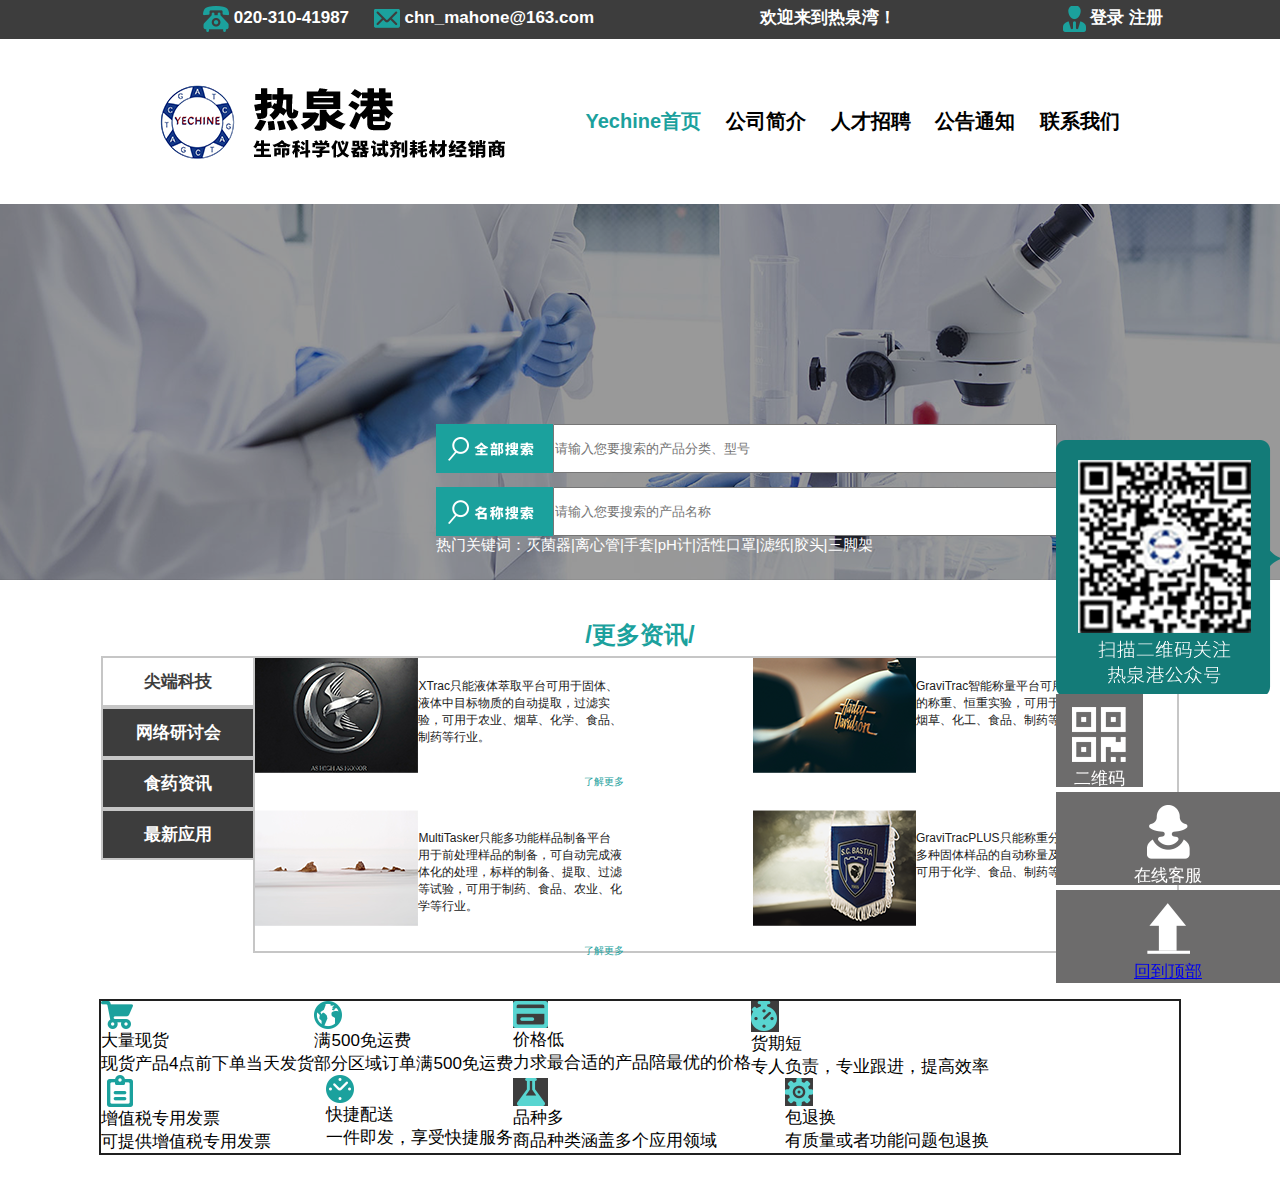
==== examine.html @ e6215abf "examine.html" ====
<!DOCTYPE html>
<html lang="en">
<head>
    <meta charset="UTF-8">
    <meta name="viewport" content="width=device-width, initial-scale=1.0">
    <meta http-equiv="X-UA-Compatible" content="ie=edge">
    <title>examine</title>
    <link rel="stylesheet" type="text/css" href="examine.css">
</head>
<body>
    <div class="rightside">
            <img src="images/bigcode.png" id="bigcode">
                <div class="code">
                    <img src="images/code.png" alt="code">
                    <p class="dis">
                        二维码
                    </p>
                </div>
                <div class="service">
                    <img src="images/service.png">
                    <p class="dis">
                        在线客服
                    </p>
                </div>
                <div class="btt">
                    <a href="#">
                        <img src="images/top.png">
                    </a>
                    <p class="dis">
                        <a href="#" id="back_to_top">回到顶部</a>
                    </p>
                </div>
    </div>
    <header>
        <nav id="nav-0">
            <div class="nav-1">
                <ul>
                    <li>
                    <img id="phone" src="images/phone.png" alt="phone" class="icon">
                    <b>020-310-41987</b>
                    <span class="line"></span>
                    </li>
                    <li> 
                    <img src="images/email.png" alt="email" class="icon">
                    <b>chn_mahone@163.com</b>
                    </li>
                </ul>
                <div class="center">
                    <b>欢迎来到热泉湾！</b>
                </div>
                <div class="loginbox">
                    <img src="images/user.png" alt="user">
                    <a href="#/login"><b>登录</b></a>
                    <a href="#register"><b>注册</b></a>
                </div>
            </div>
        </nav>
        <div class="tabbox">
            <div class="logobox">
                <img src="images/logo.png" alt="logo">
            </div>
            <div class="introduce">
                <nav>
                    <li class="nav_1 ">
                        <a href="#" id="selected"><b>Yechine首页</b></a>
                        <span class="line_2"></span>
                    </li>
                    <li class="nav_1">
                        <a href="#"><b>公司简介</b></a>
                        <span class="line_2"></span>
                    </li>
                    <li class="nav_1">
                        <a href="#"><b>人才招聘</b></a>
                        <span class="line_2"></span>
                    </li>
                    <li class="nav_1">
                        <a href="#"><b>公告通知</b></a>
                        <span class="line_2"></span>
                    </li>
                    <li class="nav_1">
                        <a href="#"><b>联系我们</b></a>
                    </li>
                </nav>
            </div>
        </div>
        <div class="searchbox"> 
            <form>
                <div class="flexbox">
                    <div class="box"></div>
                    <div class="search">
                        <div class="searchKey">
                            <img src="images/all_check.png">
                            <input type="text" placeholder="请输入您要搜索的产品分类、型号" class="searchInput">
                        </div>
                        <div class="line_3"></div>
                        <div class="searchKey">
                            <img src="images/name_check.png">
                            <input type="text" placeholder="请输入您要搜索的产品名称" class="searchInput">
                        </div>
                        <ul class="hot searchKey">
                        
                                热门关键词：
                        
                            <li>
                                灭菌器|
                            </li>
                            <li>
                                离心管|
                            </li>
                            <li>
                                手套|
                            </li>
                            <li>
                                pH计|
                            </li>
                            <li>
                                活性口罩|
                            </li>
                            <li>
                                滤纸|
                            </li>
                            <li>
                                胶头|
                            </li>
                            <li>
                                三脚架
                            </li>
                        </ul>
                    </div>
                </div>
            </form>
        </div>
    </header>
    <div class="mI">
        <p class="more">
            <strong>/更多资讯/</strong>
        </p>
        <div class="morebox">
            <ul class="tab">
                <li class="block activeTab">
                    <b>尖端科技</b>
                </li>
                <li class="block">
                    <b>网络研讨会</b>
                </li>
                <li class="block">
                    <b>食药资讯</b>
                </li>
                <li class="block">
                    <b>最新应用</b>
                </li>
            </ul>
            <div class="information"><!--包括4个元素的flex-->
                <div class="row"> <!--包括一行-->
                    <div class="item"> <!--用flex套住图片和内容-->
                        <div class="photo">
                            <img src="images/一轮考核_34.png">
                        </div>
                        <div class="content">
                            <p class="content_1">
                                XTrac只能液体萃取平台可用于固体、<br>
                                液体中目标物质的自动提取，过滤实<br>
                                验，可用于农业、烟草、化学、食品、<br>
                                制药等行业。
                            </p>
                            <div class="learnmore">
                                <a href="#" class="learnmore">了解更多</a>
                            </div>
                        </div>
                    </div>
                    <div class="item">
                        <div class="photo">
                            <img src="images/一轮考核_36.png">
                        </div>
                        <div class="content">
                            <p class="content_1">
                                GraviTrac智能称量平台可用于大批量<br>
                                的称重、恒重实验，可用于制药、农业、<br>
                                烟草、化工、食品、制药等行业。          
                             </p>
                            <div class="learnmore">
                                <a href="#" class="learnmore">了解更多</a>
                            </div>
                    </div>
                </div>
                </div>
                <div class="row">
                    <div class="item">
                        <div class="photo">
                            <img src="images/一轮考核_42.png">
                        </div>
                        <div class="content">
                            <p class="content_1">
                                MultiTasker只能多功能样品制备平台<br>
                                用于前处理样品的制备，可自动完成液<br>
                                体化的处理，标样的制备、提取、过滤<br>
                                等试验，可用于制药、食品、农业、化<br>
                                学等行业。
                            </p>
                            <div class="learnmore">
                                <a href="#" class="learnmore">了解更多</a>
                            </div>
                        </div>
                    </div>
                    <div class="item">
                        <div class="photo">
                            <img src="images/一轮考核_43.png">
                        </div>
                        <div class="content">
                            <div class="content_1">
                                GraviTracPLUS只能称重分装平台用于<br>
                                多种固体样品的自动称量及分装，混合<br>
                                可用于化学、食品、制药等行业。
                            </div>
                            <div  class="learnmore">
                                <a href="#" class="learnmore">了解更多</a>
                            </div>
                        </div>
                    </div>
                </div>
            </div>
        </div>
    </div>
    <footer>
        <div class="des">
            <div class="white">
                <div class="row">
                    <div class="item_1">
                        <div class="picture_white">
                            <img src="images/shop.png">
                        </div>
                        <div class="content_3">
                            <p class="big">
                                大量现货
                            </p>
                            <p class="small">
                                现货产品4点前下单当天发货
                            </p>
                        </div>
                    </div>
                    <div class="item_1">
                        <div class="picture_white">
                            <img src="images/free.png">
                        </div>
                        <div class="content_3">
                            <p class="big">
                                满500免运费
                            </p>
                            <p class="small">
                                部分区域订单满500免运费
                            </p>
                        </div>
                    </div>
                </div>
                <div class="row">   
                    <div class="item_1">
                        <div class="picture_white">
                            <img src="images/bill.png">
                        </div>
                        <div class="content_3">
                            <p class="big">
                                增值税专用发票
                            </p>
                            <p class="small">
                                可提供增值税专用发票
                            </p>
                        </div>
                    </div>
                    <div class="item_1">
                        <div class="picture_white">
                            <img src="images/time.png">
                        </div>
                        <div class="content_3">
                            <p class="big">
                                快捷配送
                            </p>
                            <p class="small">
                                一件即发，享受快捷服务
                            </p>
                        </div>
                    </div>
                </div>
            </div>
            <div class="black">
                <div class="row">
                    <div class="item_1">
                        <div class="picture_black">
                            <img src="images/low_price.png">
                        </div>
                        <div class="content_3">
                            <p class="big">
                                价格低
                            </p>
                            <p class="small">
                                力求最合适的产品陪最优的价格
                            </p>
                        </div>
                    </div>
                    <div class="item_1">      
                        <div class="picture_black">
                            <img src="images/quick.png">
                        </div>
                        <div class="content_3">
                            <p class="big">
                                货期短
                            </p>
                            <p class="small">
                                专人负责，专业跟进，提高效率
                            </p>
                        </div>
                    </div>
                </div>
                <div class="row">    
                    <div class="item_1">
                            <div class="picture_black">
                                <img src="images/var.png">
                            </div>
                            <div class="content_3">
                                <p class="big">
                                    品种多
                                </p>
                                <p class="small">
                                    商品种类涵盖多个应用领域
                                </p>
                            </div>
                    </div>
                    <div class="item_1">
                            <div class="picture_black">
                                <img src="images/return.png">
                            </div>
                            <div class="content_3">
                                <p class="big">
                                    包退换
                                </p>
                                <p class="small">
                                    有质量或者功能问题包退换
                                </p>
                            </div>
                    </div>
                </div>
            </div>
        </div>
    </footer>
</body>
</html>
---- examine.css ----
* {
    margin: 0;
    padding: 0;
}
body {
    font: 17px"黑体", "Arial Narrow", HELVETICA;
}
a#selected {
    color: #1ba19d;
}
img {
    vertical-align: middle;
    border: 0;
}
nav#nav-0 {
    width: 1366px;
    line-height: 35px;
    color: white;
    background-color: #3d3d3d;
    height: 39px;
    margin: auto;
}
.nav-1 {
    width: 75vw;
    margin: 0 auto;
    display: flex;
    justify-content: space-between;
}
li {
    display: inline;
}
nav a {
    color: white;
    text-decoration: none;
}
.nav_1 a {
    color:black;
    font-size: 20px;
    letter-spacing: 0px;
}
.icon {
    display: inline-block;
}
.line {
    margin: 0 10px;
}
.line_2 {
    margin: 0 10px;
}
.line_3 {
    padding: 7px 0;
}
.tabbox {
    height: 115px;
    display: flex;
    align-items: center;
    justify-content: space-between;
    width: 75vw;
    margin: 25px auto;
}
.searchbox {
    background: url('images/picture.png') no-repeat center;
    height: 376px;
}
form {
    margin: 0;
    padding: 0;
}
.flexbox{
    display: flex;
}
.box{
    padding: 0 218px;
}
.search {
    padding-top: 220px;
}
.searchKey {
    display: flex;
    justify-content: left;
}
.searchInput {
    width: 500px;
    height: 45px;
}
.hot {
    color: white;
    font-size: 15px;
    font-weight: lighter;
}
.rightside {
    position: fixed;
    top: 440px;
    right: 0;
    z-index: 200;
}
.dis {
    margin: 5px;
    color: white;
}
.code {
    text-align: center;
    width: 87px;
    height: 80px;
    padding-top: 13px; 
    background-color: #6d6c6c;
}
.service {
    text-align: center;
    background-color: #6d6c6c;
    margin-top: 5px;
    padding-top: 13px;
    height: 80px;
}
.btt{
    text-align: center;
    background-color: #6d6c6c;
    margin-top: 5px;
    padding-top: 13px;
    height: 80px;
}
.mI{
    margin: 39px auto;
}
.more{
    color: #1ba19d;
    font-size: 24px;
    margin-bottom: 5px;
    text-align: center;
}
.morebox{
    display: flex;
    width: 1078px;
    margin:0 auto;
}
.tab{
    width: 153px;
    margin: 0px;
    padding: 0px;
    text-align: center;
    line-height: 47px;
}
.block{
    height: 47px;
    display: block;
    border: 2px solid #c6c6c6;
    border-right: 1px;
    background-color: #3d3d3d;
    color: white;
}
li.activeTab{
    color: #3d3d3d;
    background-color: #fff;
}
.information{
    border: 2px solid #c6c6c6;
    height: 293px;
    width: 925px;
    display: flex;
    flex-wrap: wrap;
    align-content: space-between;
}
.row{
    flex-basis: 100%;
    display: flex;
    justify-content: space-between;
}
.item{
    display: flex;
}
.content{
    margin: 20px 42px 20px 0px;

}
.picture{
    margin: 12px 10px 12px 37px;
}
.content_1{
    font-size: 12px;
    width: 219px;
    color: #202020;
}
a.learnmore{
    font-size: 10px;
    text-decoration: none;
    color: #1ba19d;
    position: relative;
    right: 0;
    bottom: 0;
}
div.learnmore{
    margin: 24px 0px 0px 166px; /*左边距应是685-509=176px，但与设计图看起来不相符，稍微修改*/
}
footer{
    width: 1078px;
    margin: 46px auto;
    border: #202020 2px solid
}
.des{
    display: flex;
}
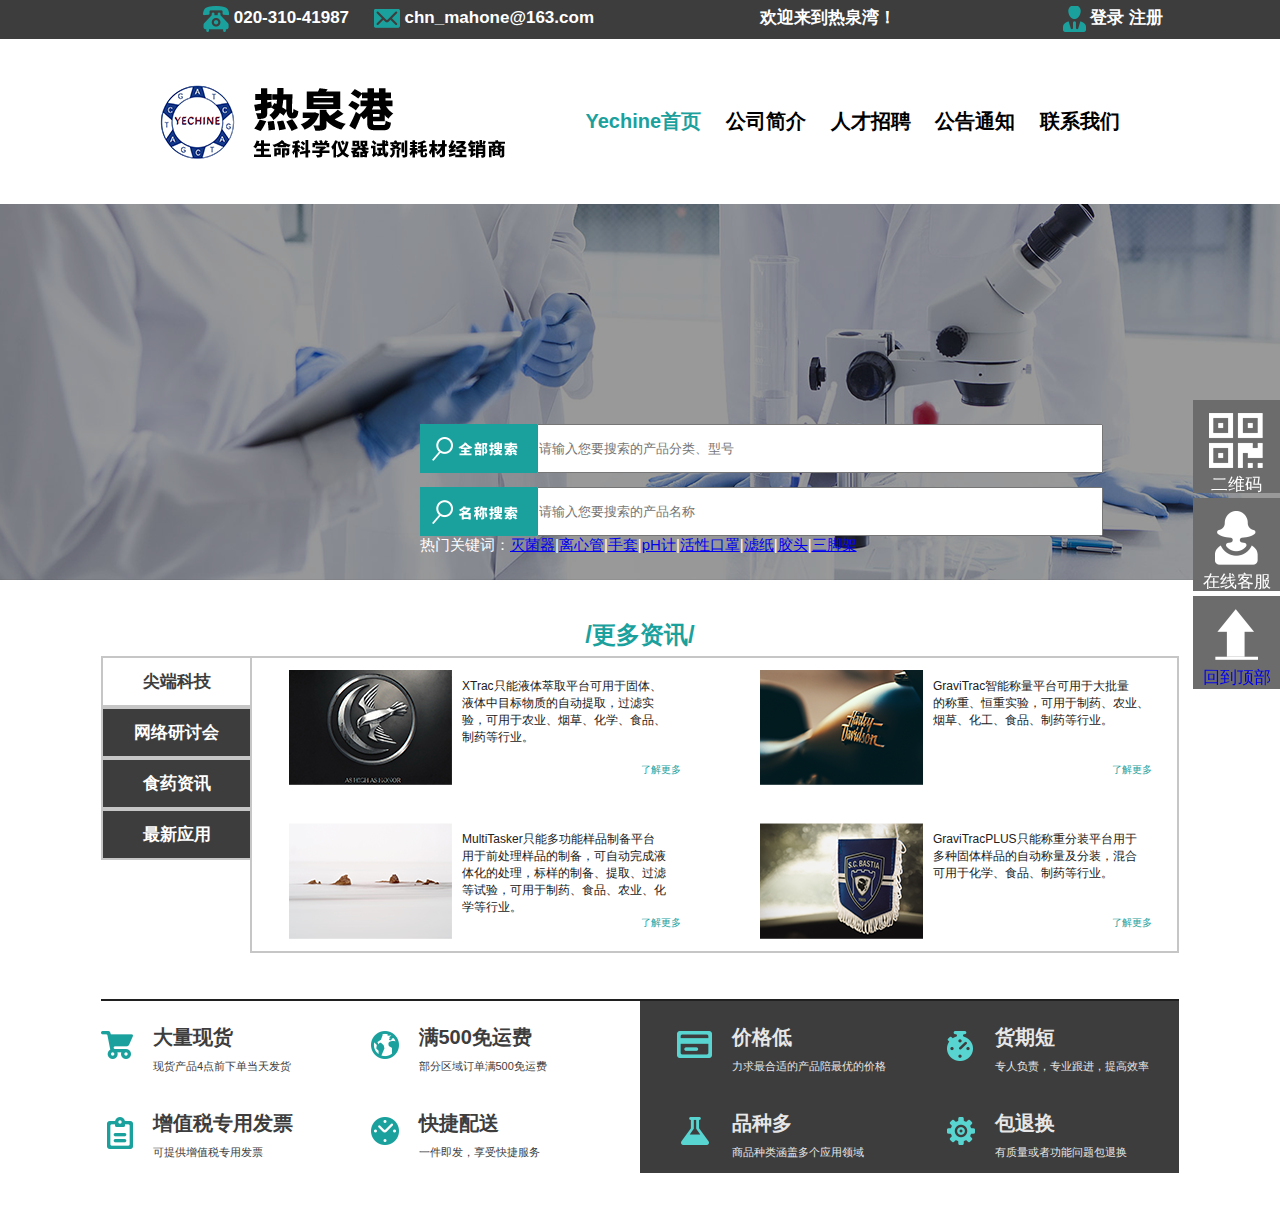
==== commit 3e8f7519: "examine.html" ====
--- a/examine.html
+++ b/examine.html
@@ -9,27 +9,29 @@
 </head>
 <body>
     <div class="rightside">
-            <img src="images/bigcode.png" id="bigcode">
-                <div class="code">
+            <div class="code">
+                <span class="thecode">
                     <img src="images/code.png" alt="code">
-                    <p class="dis">
-                        二维码
-                    </p>
-                </div>
-                <div class="service">
-                    <img src="images/service.png">
-                    <p class="dis">
-                        在线客服
-                    </p>
-                </div>
-                <div class="btt">
-                    <a href="#">
-                        <img src="images/top.png">
-                    </a>
-                    <p class="dis">
-                        <a href="#" id="back_to_top">回到顶部</a>
-                    </p>
-                </div>
+                    <img src="images/bigcode.png" id="bigcode">
+                </span>
+                <p class="dis">
+                    二维码
+                </p>
+            </div>
+            <div class="service">
+                <img src="images/service.png">
+                <p class="dis">
+                    在线客服
+                </p>
+            </div>
+            <div class="btt">
+                <a href="#">
+                    <img src="images/top.png">
+                </a>
+                <p class="dis">
+                    <a href="#" id="back_to_top">回到顶部</a>
+                </p>
+            </div>
     </div>
     <header>
         <nav id="nav-0">
@@ -101,29 +103,36 @@
                         
                                 热门关键词：
                         
-                            <li>
-                                灭菌器|
-                            </li>
-                            <li>
-                                离心管|
-                            </li>
-                            <li>
-                                手套|
-                            </li>
-                            <li>
-                                pH计|
-                            </li>
-                            <li>
-                                活性口罩|
-                            </li>
-                            <li>
-                                滤纸|
-                            </li>
-                            <li>
-                                胶头|
-                            </li>
-                            <li>
-                                三脚架
+                            <li class="key">
+                                <a href="#">灭菌器</a>
+                            </li>
+                            <span>|</span>
+                            <li class="key">
+                                <a href="#">离心管</a>
+                            </li>
+                            <span>|</span>
+                            <li class="key"> 
+                                <a href="#">手套</a>
+                            </li>
+                            <span>|</span>
+                            <li class="key">
+                                <a href="#">pH计</a>
+                            </li>
+                            <span>|</span>
+                            <li class="key">
+                                <a href="#">活性口罩</a>
+                            </li>
+                            <span>|</span>
+                            <li class="key">
+                                <a href="#">滤纸</a>
+                            </li>
+                            <span>|</span>
+                            <li class="key">
+                                <a href="#">胶头</a>
+                            </li>
+                            <span>|</span>
+                            <li class="key">
+                                <a href="#">三脚架</a>
                             </li>
                         </ul>
                     </div>
--- a/examine.css
+++ b/examine.css
@@ -70,7 +70,7 @@
     display: flex;
 }
 .box{
-    padding: 0 218px;
+    padding: 0 210px;
 }
 .search {
     padding-top: 220px;
@@ -80,7 +80,7 @@
     justify-content: left;
 }
 .searchInput {
-    width: 500px;
+    width: 562px;
     height: 45px;
 }
 .hot {
@@ -90,9 +90,12 @@
 }
 .rightside {
     position: fixed;
-    top: 440px;
+    top: 400px;
     right: 0;
     z-index: 200;
+}
+img#bigcode{
+    display: none;
 }
 .dis {
     margin: 5px;
@@ -118,6 +121,12 @@
     margin-top: 5px;
     padding-top: 13px;
     height: 80px;
+}
+a#back_to_top{
+    text-decoration: none;
+}
+a:visited#back_to_top{
+    color: white;
 }
 .mI{
     margin: 39px auto;
@@ -160,8 +169,7 @@
     flex-wrap: wrap;
     align-content: space-between;
 }
-.row{
-    flex-basis: 100%;
+.row{    
     display: flex;
     justify-content: space-between;
 }
@@ -170,9 +178,10 @@
 }
 .content{
     margin: 20px 42px 20px 0px;
-
-}
-.picture{
+    height: 100px;
+    position: relative;
+}
+.photo{
     margin: 12px 10px 12px 37px;
 }
 .content_1{
@@ -184,18 +193,59 @@
     font-size: 10px;
     text-decoration: none;
     color: #1ba19d;
-    position: relative;
+} 
+div.learnmore{
+    position: absolute;
     right: 0;
     bottom: 0;
-}
-div.learnmore{
-    margin: 24px 0px 0px 166px; /*左边距应是685-509=176px，但与设计图看起来不相符，稍微修改*/
 }
 footer{
     width: 1078px;
     margin: 46px auto;
-    border: #202020 2px solid
+    border-top: #202020 2px solid
 }
 .des{
     display: flex;
+}
+.white{
+    display: flex;
+    flex-wrap: wrap;
+    justify-content: space-between;
+    height: 172px;
+    width: 539px;
+    color: #3d3d3d
+}
+.content_3{
+    margin-left: 20px;
+}
+.black{
+    display: flex;
+    flex-wrap: wrap;
+    justify-content: space-between;
+    background-color: #3d3d3d;
+    color: #e7e7e7;
+    height: 172px;
+    width: 539px;
+}
+
+.item_1{
+    display: flex;
+    width: 269.5px;
+}
+.picture_white{
+    margin-top: 30px;
+}
+.picture_black{
+    margin-top: 30px;
+    margin-left: 37px;
+}
+.big{
+    font-size: 20px;
+    font-weight: bolder;
+    margin-top: 23px;
+}
+.small{
+    font-size: 11px;
+    font-weight: lighter;
+    margin-top: 8px;
 }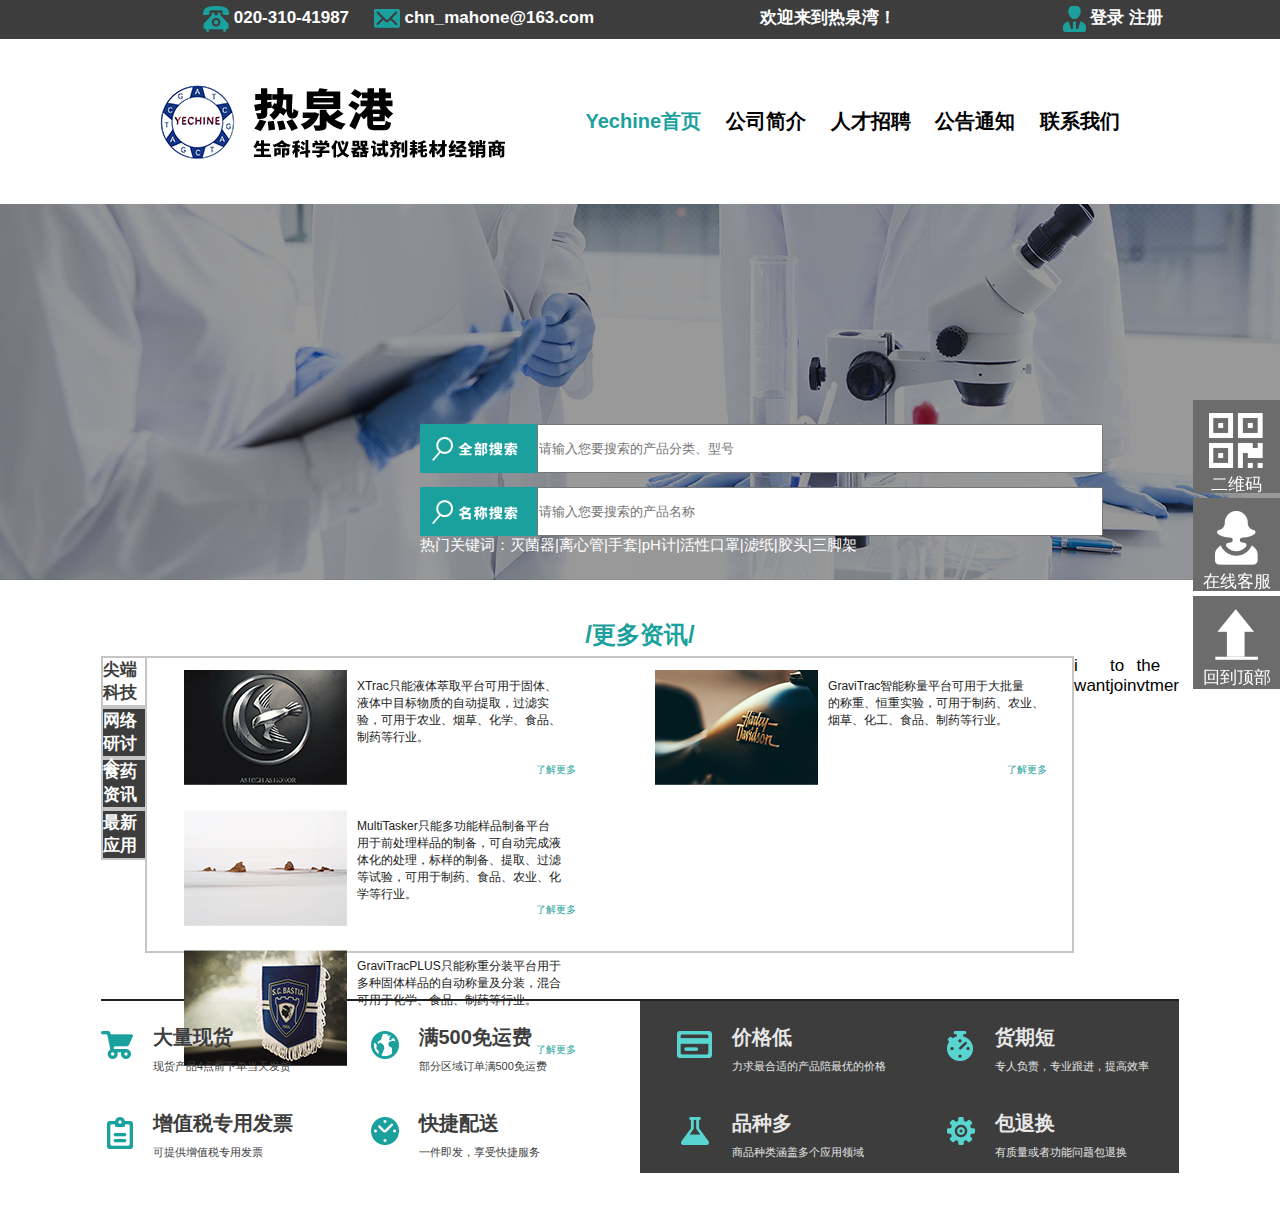
==== commit e3f2f959: "examine.html" ====
--- a/examine.html
+++ b/examine.html
@@ -145,7 +145,7 @@
             <strong>/更多资讯/</strong>
         </p>
         <div class="morebox">
-            <ul class="tab">
+            <ul id="tab">
                 <li class="block activeTab">
                     <b>尖端科技</b>
                 </li>
@@ -159,7 +159,7 @@
                     <b>最新应用</b>
                 </li>
             </ul>
-            <div class="information"><!--包括4个元素的flex-->
+            <div class="information active change"><!--包括4个元素的flex-->
                 <div class="row"> <!--包括一行-->
                     <div class="item"> <!--用flex套住图片和内容-->
                         <div class="photo">
@@ -193,7 +193,7 @@
                     </div>
                 </div>
                 </div>
-                <div class="row">
+                <div class="row_2">
                     <div class="item">
                         <div class="photo">
                             <img src="images/一轮考核_42.png">
@@ -228,6 +228,21 @@
                     </div>
                 </div>
             </div>
+            <div class="change">
+                <p>
+                     i want
+                </p>
+            </div>
+            <div class="change">
+                <p>
+                    to join
+                </p>
+            </div>
+            <div class="change">
+                <p>
+                    the vtmer
+                </p>
+            </div>
         </div>
     </div>
     <footer>
@@ -350,5 +365,6 @@
             </div>
         </div>
     </footer>
+    <script type="text/javascript" src="examine.js"></script>
 </body>
 </html>--- a/examine.css
+++ b/examine.css
@@ -38,6 +38,9 @@
     font-size: 20px;
     letter-spacing: 0px;
 }
+.nav_1:hover a{
+    color: #8dd0ce;
+}
 .icon {
     display: inline-block;
 }
@@ -88,14 +91,27 @@
     font-size: 15px;
     font-weight: lighter;
 }
+.key a{
+    text-decoration: none;
+    color: white;
+}
+.key:hover a{
+    color: #8dd0ce;
+}
 .rightside {
     position: fixed;
-    top: 400px;
+    top: 400px;  /*设计稿中为440px，但是特别影响美观，擅自修改*/
     right: 0;
     z-index: 200;
 }
-img#bigcode{
+#bigcode{
     display: none;
+}
+.thecode:hover #bigcode{
+    display: block; /*光标已到二维码是可以显示*/
+    position: fixed;
+    top: 338px;  /*相对于右栏要高62px*/
+    right: 87px; /*右边栏righyside的宽度为87px*/
 }
 .dis {
     margin: 5px;
@@ -124,6 +140,7 @@
 }
 a#back_to_top{
     text-decoration: none;
+    color: white;
 }
 a:visited#back_to_top{
     color: white;
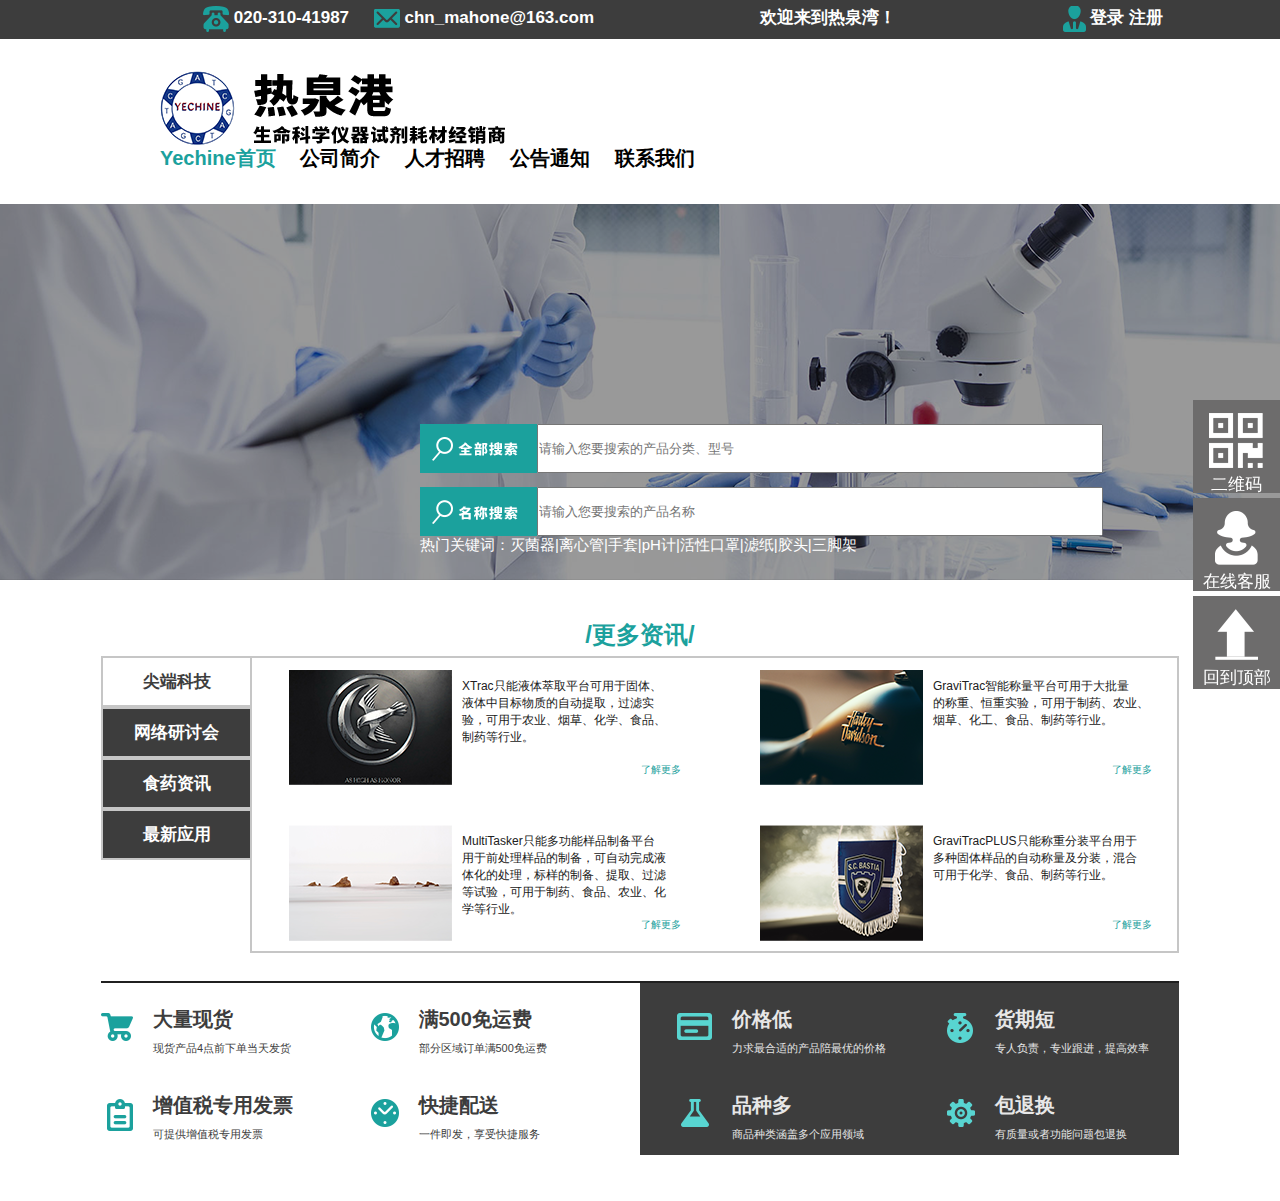
==== commit b425fa67: "examine.html" ====
--- a/examine.html
+++ b/examine.html
@@ -58,31 +58,33 @@
             </div>
         </nav>
         <div class="tabbox">
-            <div class="logobox">
-                <img src="images/logo.png" alt="logo">
-            </div>
-            <div class="introduce">
-                <nav>
-                    <li class="nav_1 ">
-                        <a href="#" id="selected"><b>Yechine首页</b></a>
-                        <span class="line_2"></span>
-                    </li>
-                    <li class="nav_1">
-                        <a href="#"><b>公司简介</b></a>
-                        <span class="line_2"></span>
-                    </li>
-                    <li class="nav_1">
-                        <a href="#"><b>人才招聘</b></a>
-                        <span class="line_2"></span>
-                    </li>
-                    <li class="nav_1">
-                        <a href="#"><b>公告通知</b></a>
-                        <span class="line_2"></span>
-                    </li>
-                    <li class="nav_1">
-                        <a href="#"><b>联系我们</b></a>
-                    </li>
-                </nav>
+            <div class="includetabbox">
+                <div class="logobox">
+                    <img src="images/logo.png" alt="logo">
+                </div>
+                <div class="introduce">
+                    <nav>
+                        <li class="nav_1 ">
+                            <a href="#" id="selected"><b>Yechine首页</b></a>
+                            <span class="line_2"></span>
+                        </li>
+                        <li class="nav_1">
+                            <a href="#"><b>公司简介</b></a>
+                            <span class="line_2"></span>
+                        </li>
+                        <li class="nav_1">
+                            <a href="#"><b>人才招聘</b></a>
+                            <span class="line_2"></span>
+                        </li>
+                        <li class="nav_1">
+                            <a href="#"><b>公告通知</b></a>
+                            <span class="line_2"></span>
+                        </li>
+                        <li class="nav_1">
+                            <a href="#"><b>联系我们</b></a>
+                        </li>
+                    </nav>
+                </div>
             </div>
         </div>
         <div class="searchbox"> 
--- a/examine.css
+++ b/examine.css
@@ -157,14 +157,18 @@
 .morebox{
     display: flex;
     width: 1078px;
+    height: 279px;
     margin:0 auto;
 }
-.tab{
+#tab{
     width: 153px;
     margin: 0px;
     padding: 0px;
     text-align: center;
     line-height: 47px;
+}
+.morebox #tab li{
+    cursor: pointer;
 }
 .block{
     height: 47px;
@@ -182,24 +186,33 @@
     border: 2px solid #c6c6c6;
     height: 293px;
     width: 925px;
-    display: flex;
-    flex-wrap: wrap;
-    align-content: space-between;
+}
+.change{   
+    display: none;
+    border: 2px solid #c6c6c6;
+    height: 293px;
+    width: 925px;
+}
+.active{
+    display: block;
 }
 .row{    
     display: flex;
-    justify-content: space-between;
+}
+.row_2{
+    display: flex;
+    margin-top: 27px;
 }
 .item{
     display: flex;
 }
 .content{
-    margin: 20px 42px 20px 0px;
+    margin: 20px 42px 8px 0px;
     height: 100px;
     position: relative;
 }
 .photo{
-    margin: 12px 10px 12px 37px;
+    margin: 12px 10px 0px 37px;
 }
 .content_1{
     font-size: 12px;
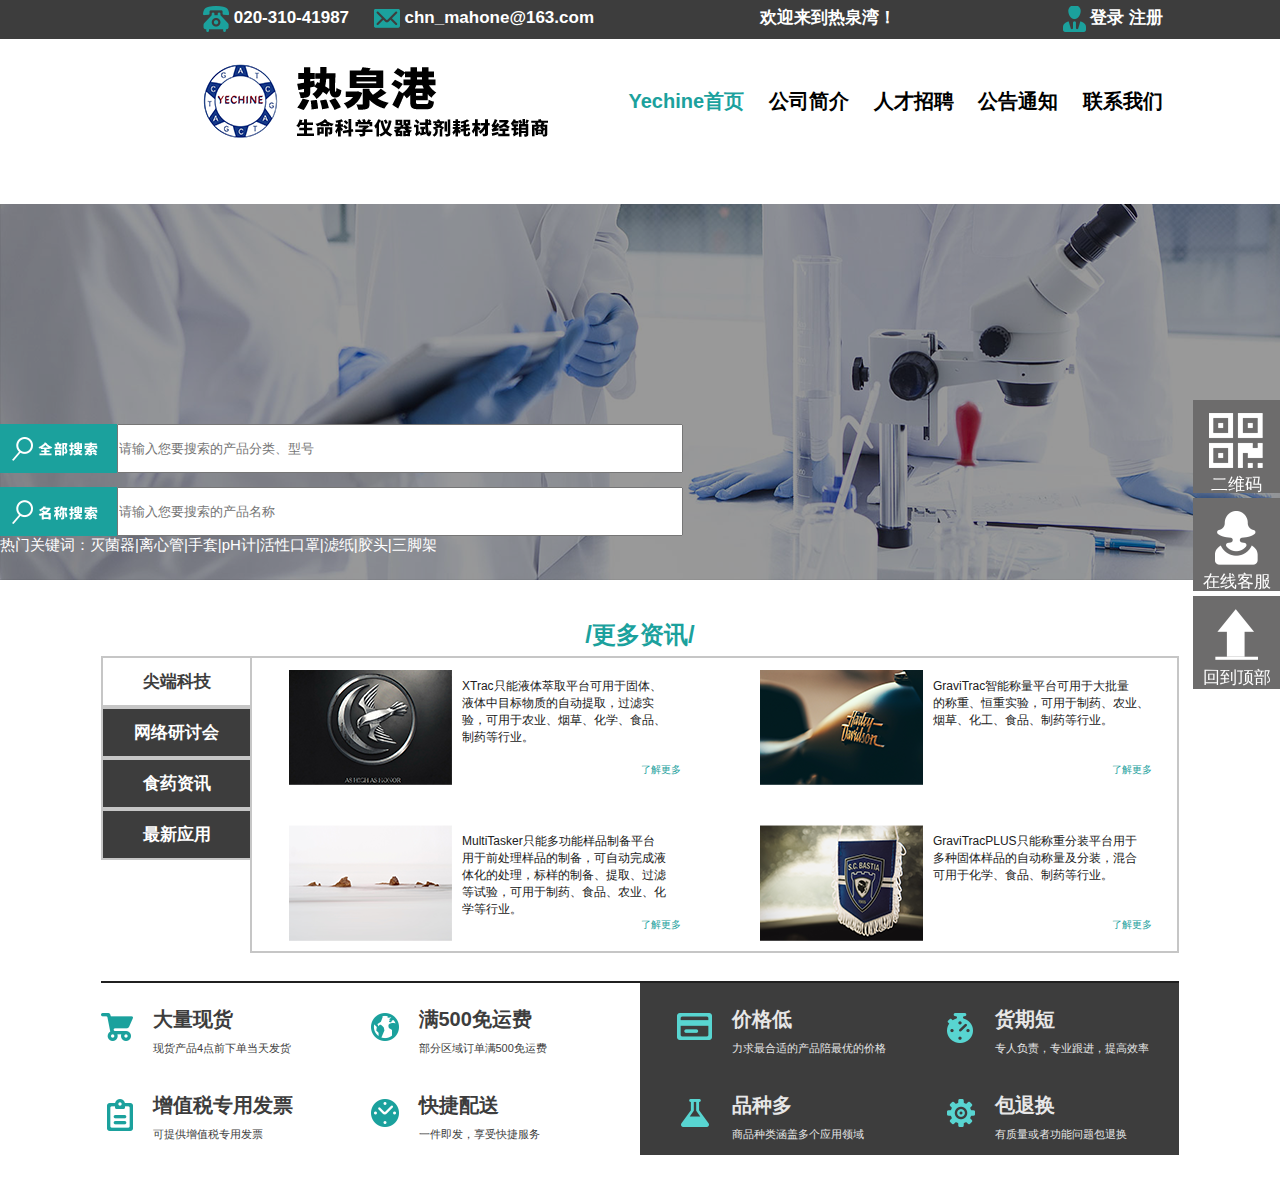
==== commit 09b6b6b4: "examine.html" ====
--- a/examine.html
+++ b/examine.html
@@ -90,7 +90,6 @@
         <div class="searchbox"> 
             <form>
                 <div class="flexbox">
-                    <div class="box"></div>
                     <div class="search">
                         <div class="searchKey">
                             <img src="images/all_check.png">
--- a/examine.css
+++ b/examine.css
@@ -55,15 +55,20 @@
 }
 .tabbox {
     height: 115px;
+    width: 1366px;
+    margin: 25px auto;
+}
+.includetabbox{
+    width: 75vw;
+    margin: 0 auto;
     display: flex;
     align-items: center;
     justify-content: space-between;
-    width: 75vw;
-    margin: 25px auto;
 }
 .searchbox {
     background: url('images/picture.png') no-repeat center;
     height: 376px;
+    min-width: 1366px;
 }
 form {
     margin: 0;
@@ -151,7 +156,7 @@
 .more{
     color: #1ba19d;
     font-size: 24px;
-    margin-bottom: 5px;
+    margin:0 auto 5px auto;
     text-align: center;
 }
 .morebox{
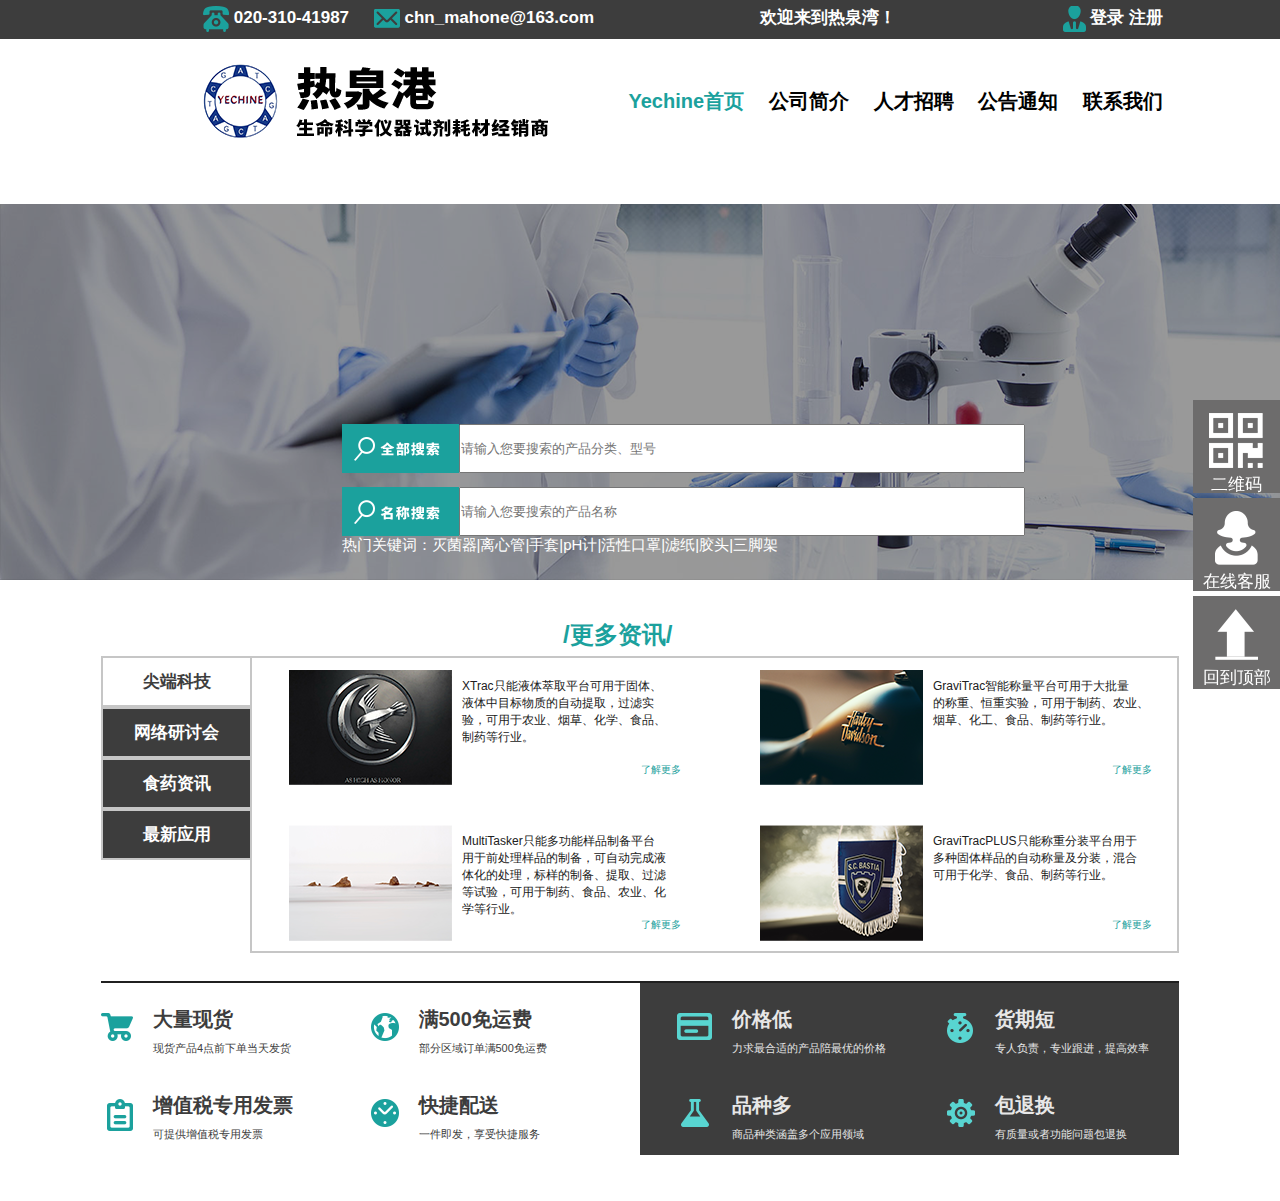
==== commit 628555c8: "examine.html" ====
--- a/examine.html
+++ b/examine.html
@@ -36,7 +36,7 @@
     <header>
         <nav id="nav-0">
             <div class="nav-1">
-                <ul>
+                <ul id="first">
                     <li>
                     <img id="phone" src="images/phone.png" alt="phone" class="icon">
                     <b>020-310-41987</b>
@@ -62,8 +62,8 @@
                 <div class="logobox">
                     <img src="images/logo.png" alt="logo">
                 </div>
-                <div class="introduce">
-                    <nav>
+                <div>
+                    <nav id="introduce">
                         <li class="nav_1 ">
                             <a href="#" id="selected"><b>Yechine首页</b></a>
                             <span class="line_2"></span>
--- a/examine.css
+++ b/examine.css
@@ -69,6 +69,8 @@
     background: url('images/picture.png') no-repeat center;
     height: 376px;
     min-width: 1366px;
+    display: flex;
+    justify-content: center;
 }
 form {
     margin: 0;
@@ -152,12 +154,16 @@
 }
 .mI{
     margin: 39px auto;
+    display: flex;
+    justify-content: center;
+    flex-wrap: wrap;
+    width: 1078px;
 }
 .more{
     color: #1ba19d;
     font-size: 24px;
-    margin:0 auto 5px auto;
-    text-align: center;
+    margin-bottom: 5px;
+    width: 154px;
 }
 .morebox{
     display: flex;
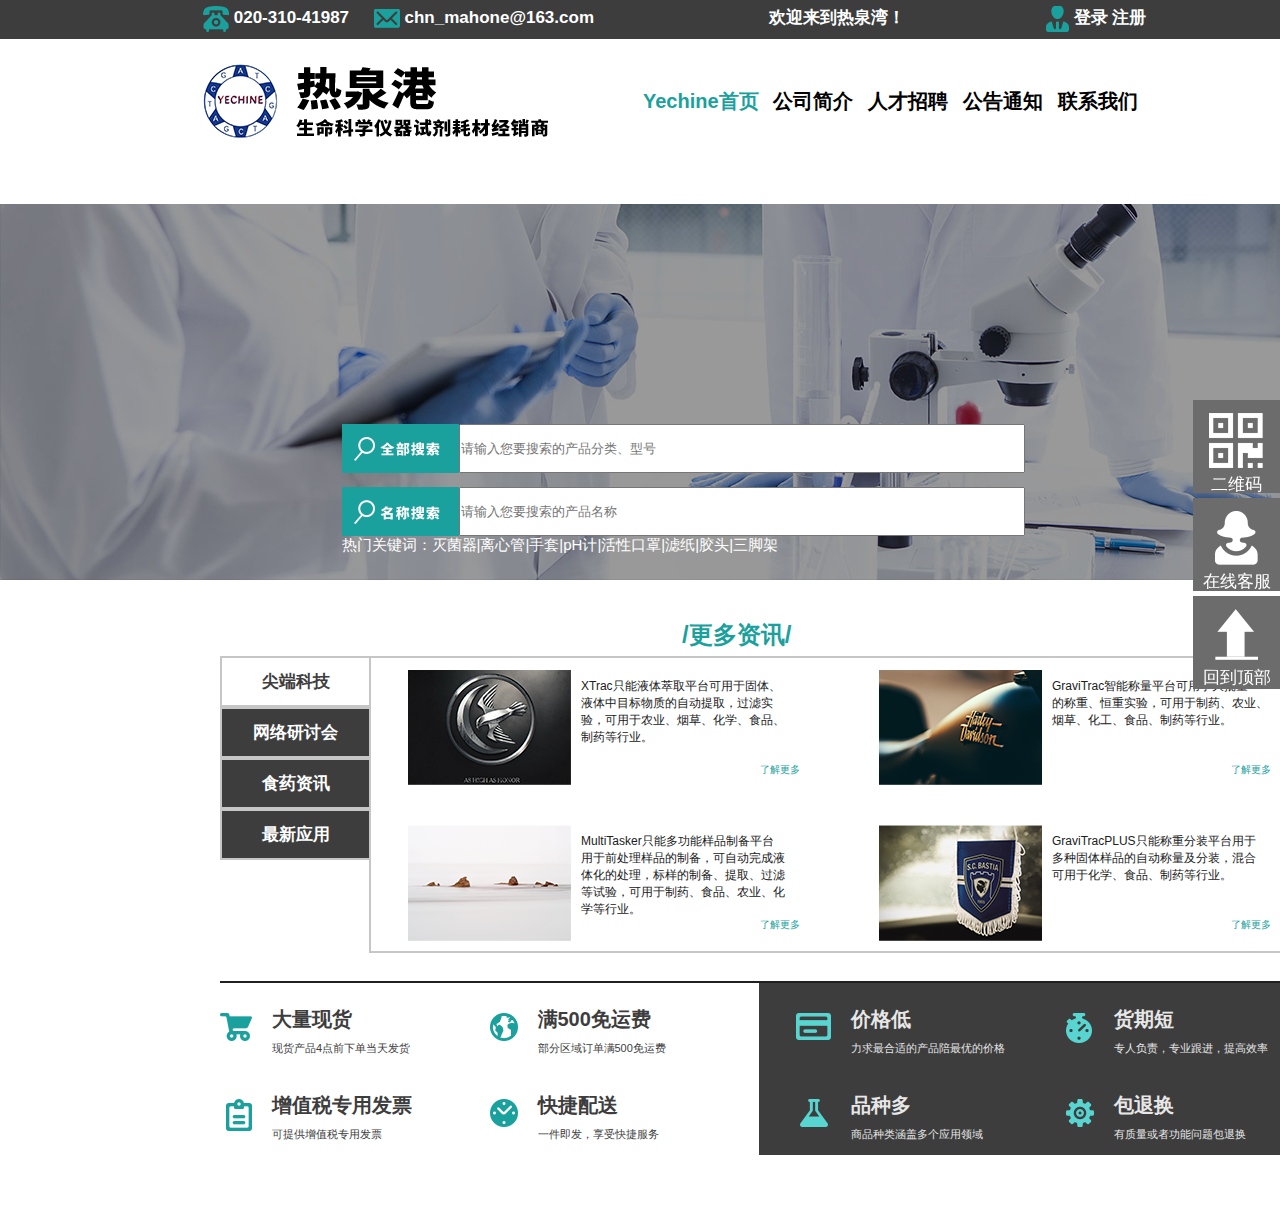
==== commit ea9d2949: "examine.html" ====
--- a/examine.html
+++ b/examine.html
@@ -52,8 +52,8 @@
                 </div>
                 <div class="loginbox">
                     <img src="images/user.png" alt="user">
-                    <a href="#/login"><b>登录</b></a>
-                    <a href="#register"><b>注册</b></a>
+                    <a href="#/login" id="login"><b>登录</b></a>
+                    <a href="#register" id="register"><b>注册</b></a>
                 </div>
             </div>
         </nav>
@@ -92,12 +92,12 @@
                 <div class="flexbox">
                     <div class="search">
                         <div class="searchKey">
-                            <img src="images/all_check.png">
+                            <a href="#"><img src="images/all_check.png"></a>
                             <input type="text" placeholder="请输入您要搜索的产品分类、型号" class="searchInput">
                         </div>
                         <div class="line_3"></div>
                         <div class="searchKey">
-                            <img src="images/name_check.png">
+                            <a href="#"><img src="images/name_check.png"></a>
                             <input type="text" placeholder="请输入您要搜索的产品名称" class="searchInput">
                         </div>
                         <ul class="hot searchKey">
@@ -229,17 +229,17 @@
                     </div>
                 </div>
             </div>
-            <div class="change">
+            <div class="change underline">
                 <p>
                      i want
                 </p>
             </div>
-            <div class="change">
+            <div class="change underline">
                 <p>
                     to join
                 </p>
             </div>
-            <div class="change">
+            <div class="change underline">
                 <p>
                     the vtmer
                 </p>
--- a/examine.css
+++ b/examine.css
@@ -26,12 +26,18 @@
     display: flex;
     justify-content: space-between;
 }
+ul#first{
+    min-width: 430px;
+}
 li {
     display: inline;
 }
 nav a {
     color: white;
     text-decoration: none;
+}
+nav#introduce{
+    width: 520px;
 }
 .nav_1 a {
     color:black;
@@ -44,11 +50,17 @@
 .icon {
     display: inline-block;
 }
+.center{
+    min-width: 141px;
+}
+.loginbox{
+    min-width: 117px;
+}
 .line {
     margin: 0 10px;
 }
 .line_2 {
-    margin: 0 10px;
+    margin: 0 5px;
 }
 .line_3 {
     padding: 7px 0;
@@ -153,7 +165,7 @@
     color: white;
 }
 .mI{
-    margin: 39px auto;
+    margin: 39px 220px;
     display: flex;
     justify-content: center;
     flex-wrap: wrap;
@@ -242,7 +254,7 @@
 }
 footer{
     width: 1078px;
-    margin: 46px auto;
+    margin: 46px 220px 66px 220px;
     border-top: #202020 2px solid
 }
 .des{
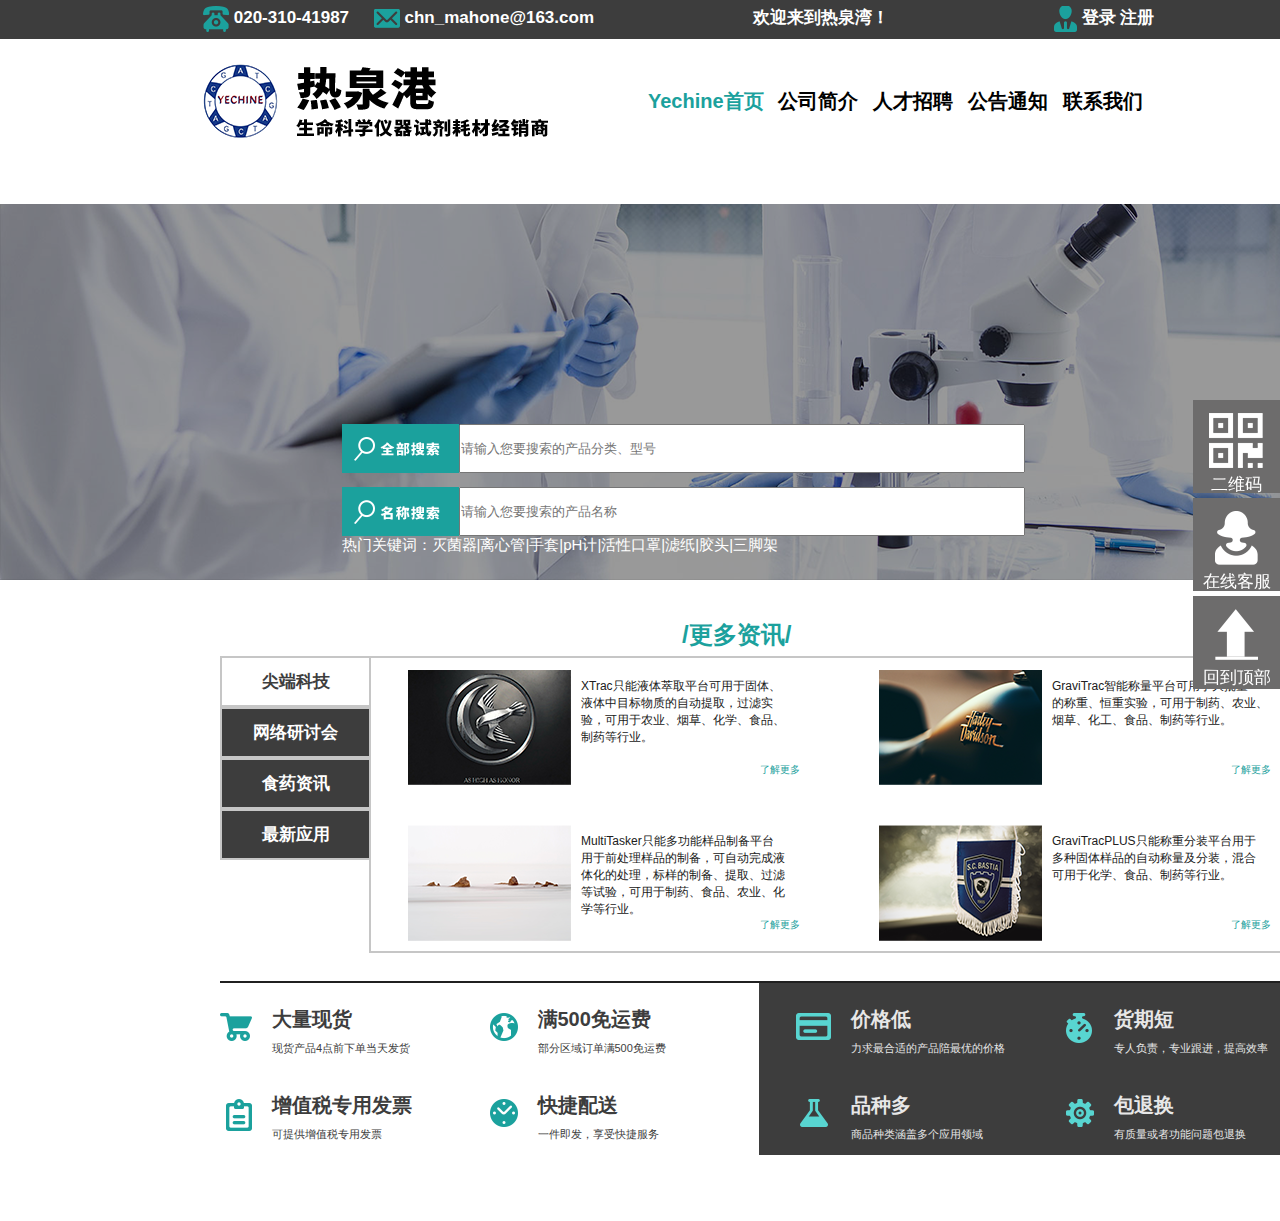
==== commit 03589abe: "examine.css" ====
--- a/examine.html
+++ b/examine.html
@@ -47,9 +47,11 @@
                     <b>chn_mahone@163.com</b>
                     </li>
                 </ul>
+                <div class="blockbox"></div>
                 <div class="center">
                     <b>欢迎来到热泉湾！</b>
                 </div>
+                <div class="BlockBox"></div>
                 <div class="loginbox">
                     <img src="images/user.png" alt="user">
                     <a href="#/login" id="login"><b>登录</b></a>
@@ -62,6 +64,7 @@
                 <div class="logobox">
                     <img src="images/logo.png" alt="logo">
                 </div>
+                <div class="Blockbox"></div>
                 <div>
                     <nav id="introduce">
                         <li class="nav_1 ">
--- a/examine.css
+++ b/examine.css
@@ -27,7 +27,7 @@
     justify-content: space-between;
 }
 ul#first{
-    min-width: 430px;
+    min-width: 430px;  /*固定宽度防止窗口宽度变窄时文本往下*/
 }
 li {
     display: inline;
@@ -35,6 +35,9 @@
 nav a {
     color: white;
     text-decoration: none;
+}
+.Blockbox{
+    margin: 0 50px;
 }
 nav#introduce{
     width: 520px;
@@ -47,23 +50,26 @@
 .nav_1:hover a{
     color: #8dd0ce;
 }
-.icon {
-    display: inline-block;
+.blockbox{
+    margin: 0 60px;
 }
 .center{
     min-width: 141px;
 }
+.BlockBox{
+    margin: 0 80px;
+}
 .loginbox{
-    min-width: 117px;
+    min-width: 117px;  
 }
 .line {
-    margin: 0 10px;
+    margin: 0 10px;   /*使两个li标签之间有间距*/
 }
 .line_2 {
-    margin: 0 5px;
+    margin: 0 5px;      /*使两个li标签之间有间距*/
 }
 .line_3 {
-    padding: 7px 0;
+    padding: 7px 0;    /*使两个li标签之间有间距*/
 }
 .tabbox {
     height: 115px;
@@ -74,35 +80,27 @@
     width: 75vw;
     margin: 0 auto;
     display: flex;
-    align-items: center;
+    align-items: center;   /*文本水平居中*/
     justify-content: space-between;
 }
 .searchbox {
     background: url('images/picture.png') no-repeat center;
     height: 376px;
-    min-width: 1366px;
+    min-width: 1366px;     /*固定宽度大小，防止背景图片在缩小宽度时，滚动水平滚动条时右边出现空白*/
     display: flex;
     justify-content: center;
 }
-form {
-    margin: 0;
-    padding: 0;
-}
 .flexbox{
     display: flex;
 }
-.box{
-    padding: 0 210px;
-}
 .search {
-    padding-top: 220px;
+    padding-top: 220px;        /*往上增加内边距*/
 }
 .searchKey {
-    display: flex;
-    justify-content: left;
+    display: flex;        /*使图片和输入条没有间距*/
 }
 .searchInput {
-    width: 562px;
+    width: 562px;          /*设置输入条宽度以及高度*/
     height: 45px;
 }
 .hot {
@@ -118,7 +116,7 @@
     color: #8dd0ce;
 }
 .rightside {
-    position: fixed;
+    position: fixed;     /*生成绝对定位的元素，相对于浏览器窗口进行定位*/
     top: 400px;  /*设计稿中为440px，但是特别影响美观，擅自修改*/
     right: 0;
     z-index: 200;
@@ -127,7 +125,7 @@
     display: none;
 }
 .thecode:hover #bigcode{
-    display: block; /*光标已到二维码是可以显示*/
+    display: block; /*光标移到二维码是可以显示*/
     position: fixed;
     top: 338px;  /*相对于右栏要高62px*/
     right: 87px; /*右边栏righyside的宽度为87px*/
@@ -165,10 +163,10 @@
     color: white;
 }
 .mI{
-    margin: 39px 220px;
-    display: flex;
+    margin: 39px 220px;     /*定死*/
+    display: flex;          /*内部flex布局*/
     justify-content: center;
-    flex-wrap: wrap;
+    flex-wrap: wrap;        /*控制换行*/
     width: 1078px;
 }
 .more{
@@ -176,6 +174,7 @@
     font-size: 24px;
     margin-bottom: 5px;
     width: 154px;
+    font-weight: bolder;
 }
 .morebox{
     display: flex;
@@ -191,7 +190,7 @@
     line-height: 47px;
 }
 .morebox #tab li{
-    cursor: pointer;
+    cursor: pointer;      /*控制光标类型*/
 }
 .block{
     height: 47px;
@@ -216,6 +215,27 @@
     height: 293px;
     width: 925px;
 }
+.underline{
+    font-size: 200px;
+    text-shadow: 5px 5px 5px #6d6c6c; /*水平阴影 垂直阴影 模糊距离（可选） 颜色（可选）*/
+    text-align: center;
+    position: relative;
+}
+.underline::after {
+    content: ''; /*插入一个空文本，只让下划线存在*/
+    position: absolute;
+    left: 40px;
+    bottom: 50px;
+    transform: scaleX(0); /*设置x方向缩放*/
+    height: 2px;
+    width: 90%;
+    background-color: #1395ba;
+    transition:  1s;
+}
+.underline:hover::after{
+    transform: scaleX(1); /*1用于定义缩放转换*/
+    transition:  1s; 
+}
 .active{
     display: block;
 }
@@ -246,6 +266,7 @@
     font-size: 10px;
     text-decoration: none;
     color: #1ba19d;
+
 } 
 div.learnmore{
     position: absolute;
